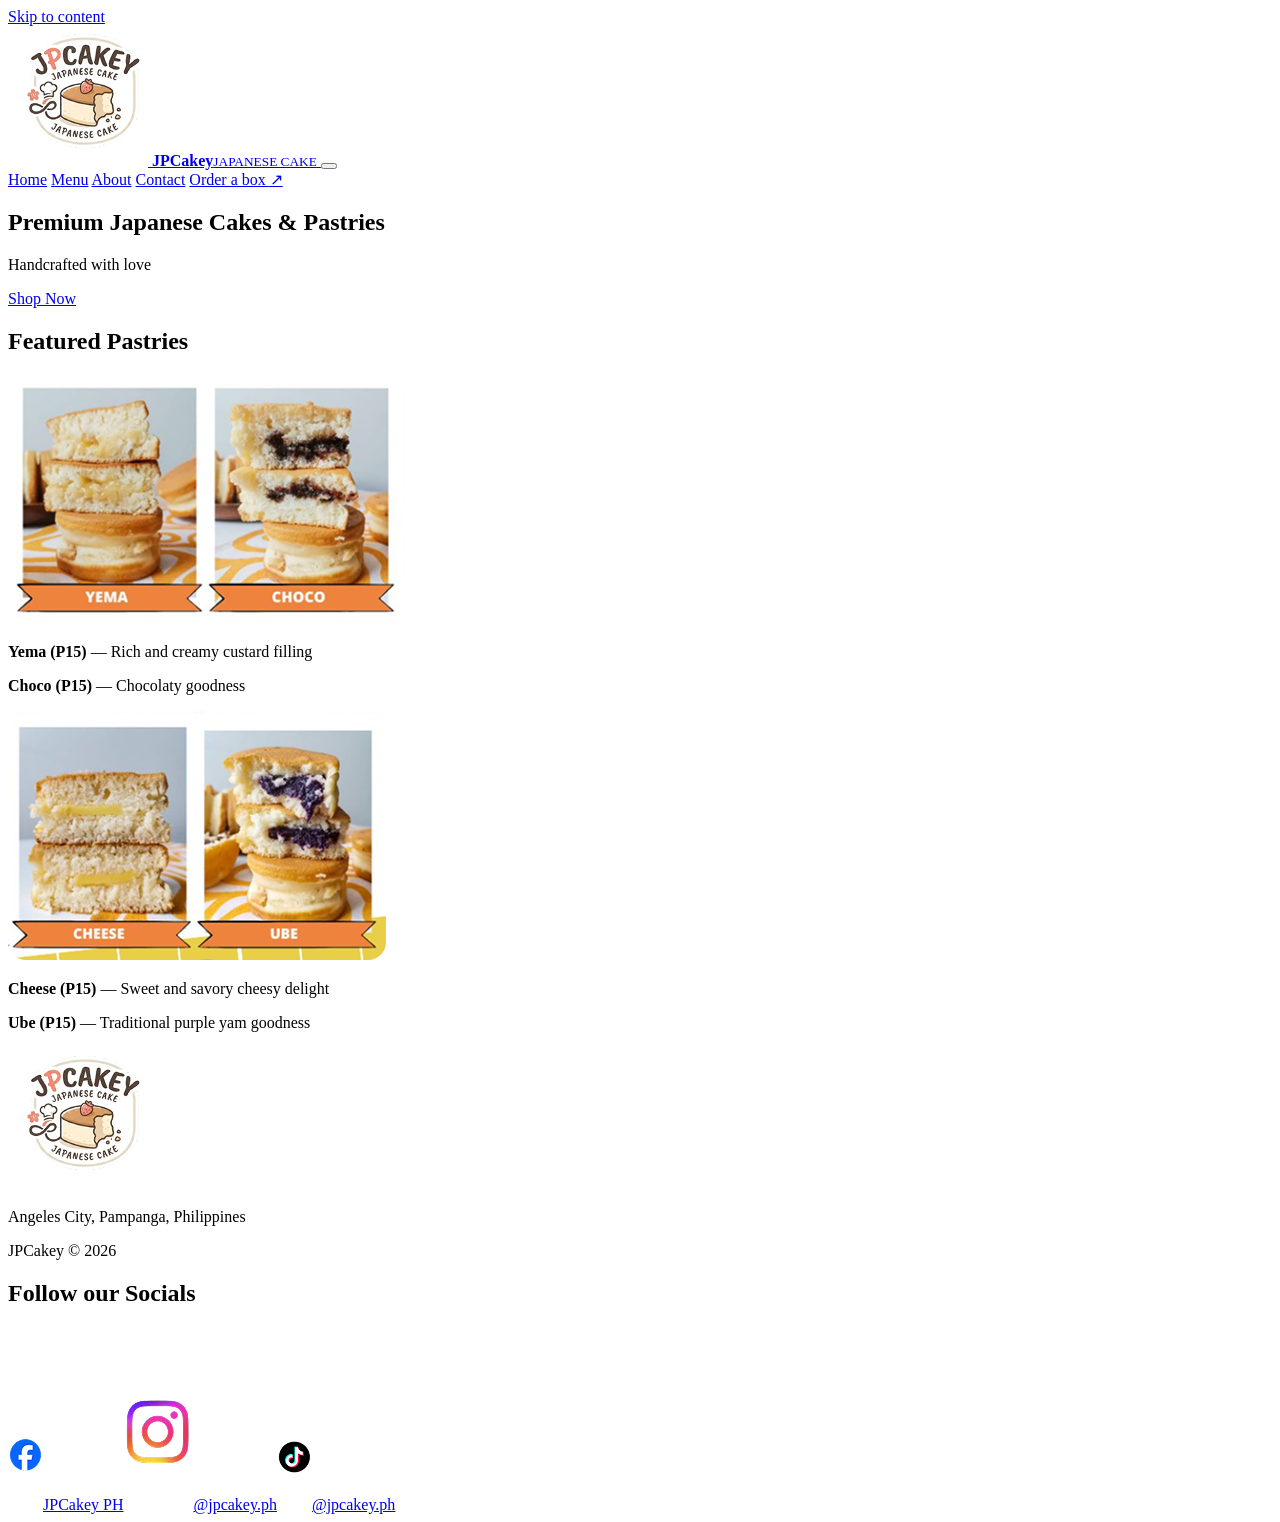
==== index.html @ a758c163 "Add initial HTML structure and content for JPCakey website" ====
<!doctype html>
<html lang="en">
<head>
	<meta charset="utf-8">
	<meta name="viewport" content="width=device-width, initial-scale=1">
	<meta name="theme-color" content="#fff8df">
	<meta name="description" content="Japanese-style cakes and pastries, freshly baked to order in Angeles City, Pampanga.">
	<title>JPCakey | Japanese Cakes & Pastries</title>
	<link rel="preconnect" href="https://fonts.googleapis.com">
	<link rel="preconnect" href="https://fonts.gstatic.com" crossorigin>
	<link href="https://fonts.googleapis.com/css2?family=Barlow+Condensed:ital,wght@0,400;0,500;0,600;0,700;0,800;1,400&family=DM+Sans:wght@400;500;600;700;800&family=Fraunces:opsz,wght@9..144,500;9..144,600;9..144,700&display=swap" rel="stylesheet">
	<link rel="stylesheet" href="style.css">
	<script src="script.js" defer></script>
</head>
<body>
	<a class="skip-link" href="#main-content">Skip to content</a>
	<header class="site-header">
		<div class="header-inner">
			<a class="brand" href="#home" data-view="home" aria-label="JPCakey home">
				<img src="img/icon/Logo.png" alt="JPCakey Japanese Cake logo">
				<span class="brand-copy"><strong>JPCakey</strong><small>JAPANESE CAKE</small></span>
			</a>
			<button class="nav-toggle" type="button" aria-label="Open navigation" aria-expanded="false" aria-controls="site-nav">
				<span></span><span></span>
			</button>
			<nav class="site-nav" id="site-nav" aria-label="Main navigation">
				<a href="#home" data-view="home" aria-current="page">Home</a>
				<a href="#menu" data-view="menu">Menu</a>
				<a href="#about" data-view="about">About</a>
				<a href="#contact" data-view="contact">Contact</a>
				<a class="nav-order" href="#contact" data-view="contact">Order a box <span aria-hidden="true">↗</span></a>
			</nav>
		</div>
	</header>

	<main id="main-content">
		<section class="page-view home-view" id="home" data-page="home" aria-labelledby="home-title">
			<div class="hero-band">
				<div class="hero-inner content-width">
					<div class="hero-copy">
						<h1 id="home-title">Premium Japanese Cakes &amp; Pastries</h1>
						<p class="hero-subtitle">Handcrafted with love</p>
						<div class="hero-actions">
							<a class="button button-pink" href="#menu" data-view="menu">Shop Now</a>
						</div>
					</div>
				</div>
			</div>

			<section class="featured-section content-width" aria-labelledby="featured-title">
				<div class="section-heading"><h2 id="featured-title">Featured Pastries</h2></div>
				<div class="flavor-grid">
					<article class="flavor-card featured-pair-card">
						<div class="featured-pair-photo"><img src="img/pastrie/Yema%20and%20Choco.png" alt="Yema and chocolate Japanese cakes" loading="eager"></div>
						<div class="featured-pair-captions"><p><strong>Yema (P15)</strong> — Rich and creamy custard filling</p><p><strong>Choco (P15)</strong> — Chocolaty goodness</p></div>
					</article>
					<article class="flavor-card featured-pair-card">
						<div class="featured-pair-photo"><img src="img/pastrie/Cheese%20and%20Ube.png" alt="Cheese and ube Japanese cakes" loading="eager"></div>
						<div class="featured-pair-captions"><p><strong>Cheese (P15)</strong> — Sweet and savory cheesy delight</p><p><strong>Ube (P15)</strong> — Traditional purple yam goodness</p></div>
					</article>
				</div>
			</section>
		</section>

		<section class="page-view menu-view" id="menu" data-page="menu" aria-labelledby="menu-title" hidden>
			<div class="reference-title-band menu-title-band"><h1 id="menu-title">Our Menu</h1></div>
			<div class="menu-body">
				<div class="menu-layout">
					<section class="classics-panel" aria-labelledby="classics-title">
						<h2 id="classics-title"><span aria-hidden="true">★</span> Classics</h2>
						<div class="classics-gallery">
							<img src="img/pastrie/Cheese%20and%20Ube.png" alt="Cheese and ube Japcakes" loading="eager">
							<img src="img/pastrie/Yema%20and%20Choco.png" alt="Yema and chocolate Japcakes" loading="eager">
						</div>
					</section>
					<div class="menu-right-column">
						<div class="menu-box-grid">
							<section class="menu-box-panel combi-panel" aria-labelledby="combi-title">
								<h2 class="menu-box-badge" id="combi-title">Combi</h2>
								<p class="fillings-banner">Fillings of your choice!</p>
								<div class="menu-box-prices"><div><strong>Combi Box of 12</strong><b>P230</b><small>(6 Classics &amp; 6 Premium fillings of cakes)</small></div><div><strong>Combi Box of 20</strong><b>P330</b><small>(10 Classics &amp; 10 Premium fillings of cakes)</small></div></div>
								<a class="menu-panel-order" href="#contact" data-view="contact">Order a Combi box</a>
							</section>
							<section class="menu-box-panel premium-panel" aria-labelledby="premium-box-title">
								<h2 class="menu-box-badge" id="premium-box-title">Premium</h2>
								<div class="premium-box-inner">
									<div class="premium-box-price-row"><strong>Premium Box of 12</strong><b>P260</b><small>12pcs of premium fillings</small></div>
									<div class="premium-box-price-row"><strong>Premium Box of 20</strong><b>P420</b><small>20pcs of premium fillings</small></div>
									<ul><li>Mango Graham <b>P20</b></li><li>Custard Oreo <b>P25</b></li><li>Blueberry <b>P20</b></li><li>Strawberry <b>P20</b></li></ul>
								</div>
							</section>
						</div>
						<section class="premium-gallery" aria-labelledby="premium-title">
							<h2 id="premium-title">Our Premium Selection</h2>
							<div class="premium-gallery-grid">
								<figure><div class="menu-pair-photo"><img src="img/pastrie/Blueberry%20and%20Strawberry.png" alt="Blueberry and strawberry filled cakes" loading="eager"></div><figcaption>Blueberry <span>·</span> Strawberry</figcaption></figure>
								<figure><div class="menu-pair-photo"><img src="img/pastrie/Yema%20and%20Choco.png" alt="Japanese cakes with sweet and chocolate fillings" loading="eager"></div><figcaption>Mango Graham <span>·</span> Custard Oreo</figcaption></figure>
							</div>
						</section>
					</div>
				</div>
			</div>
		</section>

		<section class="page-view about-view" id="about" data-page="about" aria-labelledby="about-title" hidden>
			<div class="reference-title-band about-title-band"><h1 id="about-title">ABOUT US</h1></div>
			<div class="about-copy-band"><p>Welcome to JPCakey—home of premium, handcrafted Japanese cakes and pastries! We believe that great treats cannot be rushed. That’s why every order is freshly baked and prepared especially for you (please allow 30–45 minutes for preparation, or schedule ahead for bulk orders!). From our kitchen to your hands, we’re serving up fluffy perfection and sweet moments every single day.</p></div>
			<section class="about-team-band" aria-labelledby="team-title">
				<div class="about-team-grid">
					<h2 id="team-title">Our Team</h2>
					<div class="founder-avatar"><img src="img/icon/profile.png" alt="Profile avatar for Vinz Aron Winegardner" loading="eager"></div>
					<div class="founder-copy"><h3>Vinz Aron Winegardner</h3><p>Founder &amp; Head Baker</p></div>
					<blockquote>“Every dessert is baked fresh everyday and prepared especially for you, sweet fluffy perfection, crafted with care to give you that cloud-like texture you love.”</blockquote>
				</div>
			</section>
			<section class="about-why-band" aria-labelledby="why-title">
				<div class="about-why-grid"><h2 id="why-title">Why Choose Us</h2><ul><li>Freshly Baked to Order</li><li>Cloud-Like Texture Japanese Style</li><li>Handcrafted with Love</li></ul></div>
			</section>
		</section>

		<section class="page-view contact-view" id="contact" data-page="contact" aria-labelledby="contact-title" hidden>
			<div class="reference-title-band contact-title-band"><h1 id="contact-title">ORDER &amp; CONTACT</h1></div>
			<div class="contact-intro-band"><p>Got a craving, a bulk order inquiry, or a question about our Japcakes? Fill out the form below or reach out to us directly, and we’ll get back to you in a flash!</p></div>
			<h2 class="contact-section-title" id="form-title">Contact Form</h2>
			<div class="contact-form-band">
				<form id="contact-form" class="reference-contact-form">
					<div class="contact-field-row"><label for="contact-name">Name:</label><input id="contact-name" name="name" type="text" autocomplete="name" required></div>
					<div class="contact-field-row"><label for="contact-email">Email:</label><input id="contact-email" name="email" type="email" autocomplete="email" required></div>
					<div class="contact-field-row message-field"><label for="contact-message">Message/Order details:</label><textarea id="contact-message" name="message" rows="2" required></textarea></div>
					<button class="contact-submit" type="submit">Send order inquiry <span aria-hidden="true">↗</span></button>
					<p class="form-status" id="form-status" role="status" aria-live="polite"></p>
				</form>
			</div>
			<h2 class="contact-section-title" id="contact-info-title">Our Contact Information</h2>
			<div class="contact-info-band" aria-labelledby="contact-info-title">
				<div class="contact-info-row"><strong>Phone:</strong><a href="tel:+639998888777">+639998888777</a></div>
				<div class="contact-info-row"><strong>Email:</strong><a href="mailto:jpcakey@gmail.com">jpcakey@gmail.com</a></div>
				<div class="contact-info-row"><strong>Address:</strong><span>Angeles City, Pampanga, Philippines</span></div>
			</div>
		</section>
	</main>

	<footer class="site-footer">
		<div class="content-width footer-main">
			<a class="footer-brand" href="#home" data-view="home" aria-label="JPCakey home"><img src="img/icon/Logo.png" alt="JPCakey logo"></a>
			<div class="footer-location"><p>Angeles City, Pampanga, Philippines</p><p>JPCakey © 2026</p></div>
			<div class="footer-social"><h2 class="footer-label">Follow our Socials</h2><div class="social-links"><a href="https://www.facebook.com/JPCakeyPH" aria-label="Facebook: JPCakey PH" target="_blank" rel="noopener noreferrer"><img src="img/icon/Facebook%20Icon.png" alt=""><span>JPCakey PH</span></a><a href="https://www.instagram.com/jpcakey.ph/" aria-label="Instagram: @jpcakey.ph" target="_blank" rel="noopener noreferrer"><img src="img/icon/Instagram%20Icon.png" alt=""><span>@jpcakey.ph</span></a><a href="https://www.tiktok.com/@jpcakey.ph" aria-label="TikTok: @jpcakey.ph" target="_blank" rel="noopener noreferrer"><img src="img/icon/Tiktok%20Icon.png" alt=""><span>@jpcakey.ph</span></a></div></div>
		</div>
	</footer>
</body>
</html>
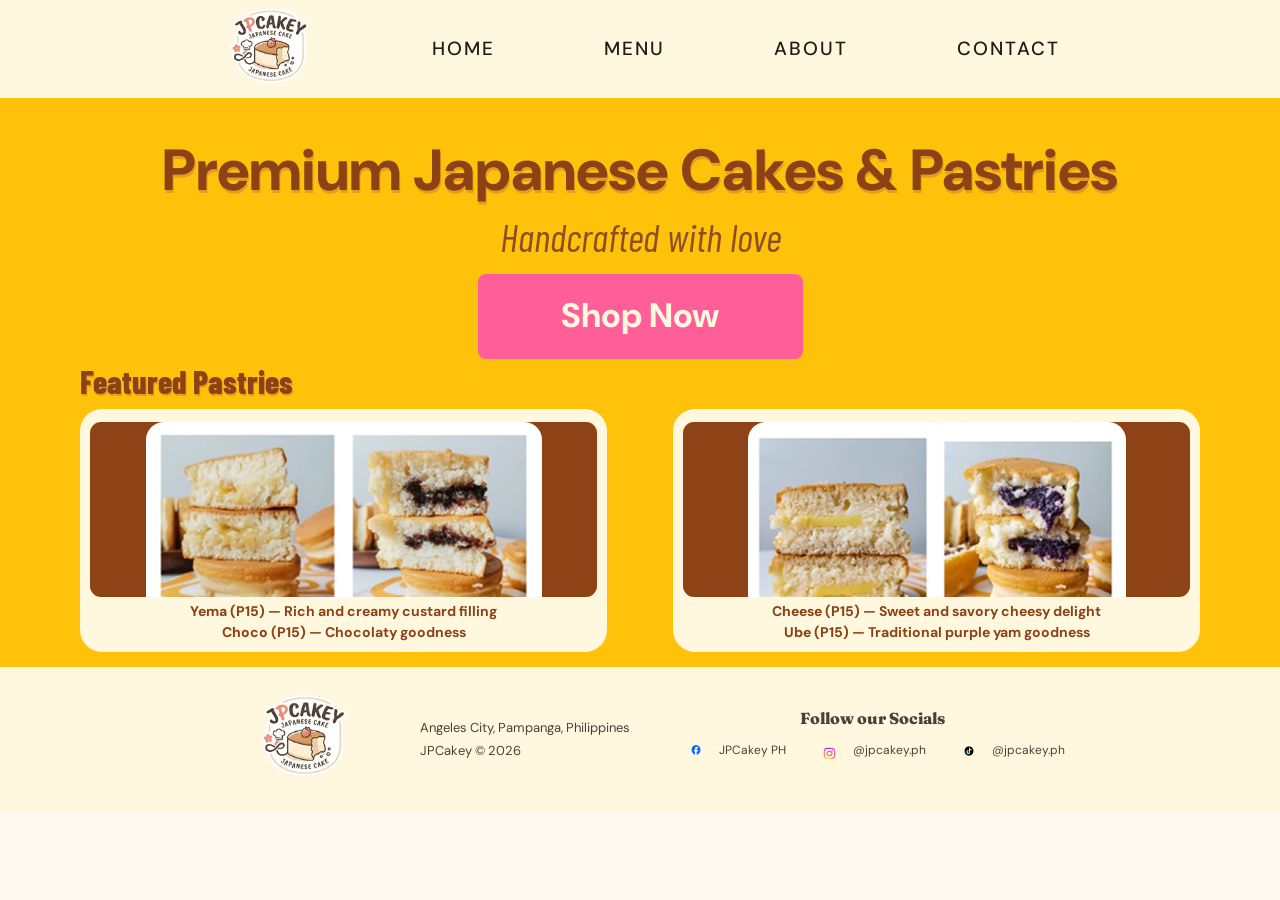
==== commit f846a359: "feat: Update index.html structure and content for improved navigation and accessibility" ====
--- a/index.html
+++ b/index.html
@@ -1,151 +1,114 @@
 <!doctype html>
 <html lang="en">
+
 <head>
-	<meta charset="utf-8">
-	<meta name="viewport" content="width=device-width, initial-scale=1">
-	<meta name="theme-color" content="#fff8df">
-	<meta name="description" content="Japanese-style cakes and pastries, freshly baked to order in Angeles City, Pampanga.">
-	<title>JPCakey | Japanese Cakes & Pastries</title>
-	<link rel="preconnect" href="https://fonts.googleapis.com">
-	<link rel="preconnect" href="https://fonts.gstatic.com" crossorigin>
-	<link href="https://fonts.googleapis.com/css2?family=Barlow+Condensed:ital,wght@0,400;0,500;0,600;0,700;0,800;1,400&family=DM+Sans:wght@400;500;600;700;800&family=Fraunces:opsz,wght@9..144,500;9..144,600;9..144,700&display=swap" rel="stylesheet">
-	<link rel="stylesheet" href="style.css">
-	<script src="script.js" defer></script>
+    <meta charset="utf-8">
+    <meta name="viewport" content="width=device-width, initial-scale=1">
+    <meta name="theme-color" content="#fff8df">
+    <meta name="description" content="Japanese-style cakes and pastries, freshly baked to order in Angeles City, Pampanga.">
+    <title>JPCakey | Japanese Cakes &amp; Pastries</title>
+    <link rel="preconnect" href="https://fonts.googleapis.com">
+    <link rel="preconnect" href="https://fonts.gstatic.com">
+    <link rel="preconnect" href="https://fonts.gstatic.com" crossorigin>
+    <link href="https://fonts.googleapis.com/css2?family=Barlow+Condensed:ital,wght@0,400;0,500;0,600;0,700;0,800;1,400&family=DM+Sans:wght@400;500;600;700;800&family=Fraunces:opsz,wght@9..144,500;9..144,600;9..144,700&display=swap" rel="stylesheet">
+    <link rel="stylesheet" href="style.css">
+    <script src="script.js" defer></script>
 </head>
+
 <body>
-	<a class="skip-link" href="#main-content">Skip to content</a>
-	<header class="site-header">
-		<div class="header-inner">
-			<a class="brand" href="#home" data-view="home" aria-label="JPCakey home">
-				<img src="img/icon/Logo.png" alt="JPCakey Japanese Cake logo">
-				<span class="brand-copy"><strong>JPCakey</strong><small>JAPANESE CAKE</small></span>
-			</a>
-			<button class="nav-toggle" type="button" aria-label="Open navigation" aria-expanded="false" aria-controls="site-nav">
-				<span></span><span></span>
-			</button>
-			<nav class="site-nav" id="site-nav" aria-label="Main navigation">
-				<a href="#home" data-view="home" aria-current="page">Home</a>
-				<a href="#menu" data-view="menu">Menu</a>
-				<a href="#about" data-view="about">About</a>
-				<a href="#contact" data-view="contact">Contact</a>
-				<a class="nav-order" href="#contact" data-view="contact">Order a box <span aria-hidden="true">↗</span></a>
-			</nav>
-		</div>
-	</header>
+    <a class="skip-link" href="#main-content">Skip to content</a>
 
-	<main id="main-content">
-		<section class="page-view home-view" id="home" data-page="home" aria-labelledby="home-title">
-			<div class="hero-band">
-				<div class="hero-inner content-width">
-					<div class="hero-copy">
-						<h1 id="home-title">Premium Japanese Cakes &amp; Pastries</h1>
-						<p class="hero-subtitle">Handcrafted with love</p>
-						<div class="hero-actions">
-							<a class="button button-pink" href="#menu" data-view="menu">Shop Now</a>
-						</div>
-					</div>
-				</div>
-			</div>
+    <header class="site-header">
+        <div class="header-inner">
+            <a class="brand" href="index.html" aria-label="JPCakey home">
+                <img src="img/icon/Logo.png" alt="JPCakey Japanese Cake logo">
+                <span class="brand-copy"><strong>JPCakey</strong><small>JAPANESE CAKE</small></span>
+            </a>
 
-			<section class="featured-section content-width" aria-labelledby="featured-title">
-				<div class="section-heading"><h2 id="featured-title">Featured Pastries</h2></div>
-				<div class="flavor-grid">
-					<article class="flavor-card featured-pair-card">
-						<div class="featured-pair-photo"><img src="img/pastrie/Yema%20and%20Choco.png" alt="Yema and chocolate Japanese cakes" loading="eager"></div>
-						<div class="featured-pair-captions"><p><strong>Yema (P15)</strong> — Rich and creamy custard filling</p><p><strong>Choco (P15)</strong> — Chocolaty goodness</p></div>
-					</article>
-					<article class="flavor-card featured-pair-card">
-						<div class="featured-pair-photo"><img src="img/pastrie/Cheese%20and%20Ube.png" alt="Cheese and ube Japanese cakes" loading="eager"></div>
-						<div class="featured-pair-captions"><p><strong>Cheese (P15)</strong> — Sweet and savory cheesy delight</p><p><strong>Ube (P15)</strong> — Traditional purple yam goodness</p></div>
-					</article>
-				</div>
-			</section>
-		</section>
+            <button class="nav-toggle" type="button" aria-label="Open navigation" aria-expanded="false" aria-controls="site-nav">
+                <span></span><span></span>
+            </button>
 
-		<section class="page-view menu-view" id="menu" data-page="menu" aria-labelledby="menu-title" hidden>
-			<div class="reference-title-band menu-title-band"><h1 id="menu-title">Our Menu</h1></div>
-			<div class="menu-body">
-				<div class="menu-layout">
-					<section class="classics-panel" aria-labelledby="classics-title">
-						<h2 id="classics-title"><span aria-hidden="true">★</span> Classics</h2>
-						<div class="classics-gallery">
-							<img src="img/pastrie/Cheese%20and%20Ube.png" alt="Cheese and ube Japcakes" loading="eager">
-							<img src="img/pastrie/Yema%20and%20Choco.png" alt="Yema and chocolate Japcakes" loading="eager">
-						</div>
-					</section>
-					<div class="menu-right-column">
-						<div class="menu-box-grid">
-							<section class="menu-box-panel combi-panel" aria-labelledby="combi-title">
-								<h2 class="menu-box-badge" id="combi-title">Combi</h2>
-								<p class="fillings-banner">Fillings of your choice!</p>
-								<div class="menu-box-prices"><div><strong>Combi Box of 12</strong><b>P230</b><small>(6 Classics &amp; 6 Premium fillings of cakes)</small></div><div><strong>Combi Box of 20</strong><b>P330</b><small>(10 Classics &amp; 10 Premium fillings of cakes)</small></div></div>
-								<a class="menu-panel-order" href="#contact" data-view="contact">Order a Combi box</a>
-							</section>
-							<section class="menu-box-panel premium-panel" aria-labelledby="premium-box-title">
-								<h2 class="menu-box-badge" id="premium-box-title">Premium</h2>
-								<div class="premium-box-inner">
-									<div class="premium-box-price-row"><strong>Premium Box of 12</strong><b>P260</b><small>12pcs of premium fillings</small></div>
-									<div class="premium-box-price-row"><strong>Premium Box of 20</strong><b>P420</b><small>20pcs of premium fillings</small></div>
-									<ul><li>Mango Graham <b>P20</b></li><li>Custard Oreo <b>P25</b></li><li>Blueberry <b>P20</b></li><li>Strawberry <b>P20</b></li></ul>
-								</div>
-							</section>
-						</div>
-						<section class="premium-gallery" aria-labelledby="premium-title">
-							<h2 id="premium-title">Our Premium Selection</h2>
-							<div class="premium-gallery-grid">
-								<figure><div class="menu-pair-photo"><img src="img/pastrie/Blueberry%20and%20Strawberry.png" alt="Blueberry and strawberry filled cakes" loading="eager"></div><figcaption>Blueberry <span>·</span> Strawberry</figcaption></figure>
-								<figure><div class="menu-pair-photo"><img src="img/pastrie/Yema%20and%20Choco.png" alt="Japanese cakes with sweet and chocolate fillings" loading="eager"></div><figcaption>Mango Graham <span>·</span> Custard Oreo</figcaption></figure>
-							</div>
-						</section>
-					</div>
-				</div>
-			</div>
-		</section>
+            <nav class="site-nav" id="site-nav" aria-label="Main navigation">
+                <a href="index.html" aria-current="page">Home</a>
+                <a href="menu.html">Menu</a>
+                <a href="about.html">About</a>
+                <a href="contact.html">Contact</a>
+                <a class="nav-order" href="contact.html">Order a box <span aria-hidden="true">↗</span></a>
+            </nav>
+        </div>
+    </header>
 
-		<section class="page-view about-view" id="about" data-page="about" aria-labelledby="about-title" hidden>
-			<div class="reference-title-band about-title-band"><h1 id="about-title">ABOUT US</h1></div>
-			<div class="about-copy-band"><p>Welcome to JPCakey—home of premium, handcrafted Japanese cakes and pastries! We believe that great treats cannot be rushed. That’s why every order is freshly baked and prepared especially for you (please allow 30–45 minutes for preparation, or schedule ahead for bulk orders!). From our kitchen to your hands, we’re serving up fluffy perfection and sweet moments every single day.</p></div>
-			<section class="about-team-band" aria-labelledby="team-title">
-				<div class="about-team-grid">
-					<h2 id="team-title">Our Team</h2>
-					<div class="founder-avatar"><img src="img/icon/profile.png" alt="Profile avatar for Vinz Aron Winegardner" loading="eager"></div>
-					<div class="founder-copy"><h3>Vinz Aron Winegardner</h3><p>Founder &amp; Head Baker</p></div>
-					<blockquote>“Every dessert is baked fresh everyday and prepared especially for you, sweet fluffy perfection, crafted with care to give you that cloud-like texture you love.”</blockquote>
-				</div>
-			</section>
-			<section class="about-why-band" aria-labelledby="why-title">
-				<div class="about-why-grid"><h2 id="why-title">Why Choose Us</h2><ul><li>Freshly Baked to Order</li><li>Cloud-Like Texture Japanese Style</li><li>Handcrafted with Love</li></ul></div>
-			</section>
-		</section>
+    <main id="main-content">
+        <section class="page-view home-view" id="home" data-page="home" aria-labelledby="home-title">
+            <div class="hero-band">
+                <div class="hero-inner content-width">
+                    <div class="hero-copy">
+                        <h1 id="home-title">Premium Japanese Cakes &amp; Pastries</h1>
+                        <p class="hero-subtitle">Handcrafted with love</p>
+                        <div class="hero-actions">
+                            <a class="button button-pink" href="menu.html">Shop Now</a>
+                        </div>
+                    </div>
+                </div>
+            </div>
 
-		<section class="page-view contact-view" id="contact" data-page="contact" aria-labelledby="contact-title" hidden>
-			<div class="reference-title-band contact-title-band"><h1 id="contact-title">ORDER &amp; CONTACT</h1></div>
-			<div class="contact-intro-band"><p>Got a craving, a bulk order inquiry, or a question about our Japcakes? Fill out the form below or reach out to us directly, and we’ll get back to you in a flash!</p></div>
-			<h2 class="contact-section-title" id="form-title">Contact Form</h2>
-			<div class="contact-form-band">
-				<form id="contact-form" class="reference-contact-form">
-					<div class="contact-field-row"><label for="contact-name">Name:</label><input id="contact-name" name="name" type="text" autocomplete="name" required></div>
-					<div class="contact-field-row"><label for="contact-email">Email:</label><input id="contact-email" name="email" type="email" autocomplete="email" required></div>
-					<div class="contact-field-row message-field"><label for="contact-message">Message/Order details:</label><textarea id="contact-message" name="message" rows="2" required></textarea></div>
-					<button class="contact-submit" type="submit">Send order inquiry <span aria-hidden="true">↗</span></button>
-					<p class="form-status" id="form-status" role="status" aria-live="polite"></p>
-				</form>
-			</div>
-			<h2 class="contact-section-title" id="contact-info-title">Our Contact Information</h2>
-			<div class="contact-info-band" aria-labelledby="contact-info-title">
-				<div class="contact-info-row"><strong>Phone:</strong><a href="tel:+639998888777">+639998888777</a></div>
-				<div class="contact-info-row"><strong>Email:</strong><a href="mailto:jpcakey@gmail.com">jpcakey@gmail.com</a></div>
-				<div class="contact-info-row"><strong>Address:</strong><span>Angeles City, Pampanga, Philippines</span></div>
-			</div>
-		</section>
-	</main>
+            <section class="featured-section content-width" aria-labelledby="featured-title">
+                <div class="section-heading">
+                    <h2 id="featured-title">Featured Pastries</h2>
+                </div>
 
-	<footer class="site-footer">
-		<div class="content-width footer-main">
-			<a class="footer-brand" href="#home" data-view="home" aria-label="JPCakey home"><img src="img/icon/Logo.png" alt="JPCakey logo"></a>
-			<div class="footer-location"><p>Angeles City, Pampanga, Philippines</p><p>JPCakey © 2026</p></div>
-			<div class="footer-social"><h2 class="footer-label">Follow our Socials</h2><div class="social-links"><a href="https://www.facebook.com/JPCakeyPH" aria-label="Facebook: JPCakey PH" target="_blank" rel="noopener noreferrer"><img src="img/icon/Facebook%20Icon.png" alt=""><span>JPCakey PH</span></a><a href="https://www.instagram.com/jpcakey.ph/" aria-label="Instagram: @jpcakey.ph" target="_blank" rel="noopener noreferrer"><img src="img/icon/Instagram%20Icon.png" alt=""><span>@jpcakey.ph</span></a><a href="https://www.tiktok.com/@jpcakey.ph" aria-label="TikTok: @jpcakey.ph" target="_blank" rel="noopener noreferrer"><img src="img/icon/Tiktok%20Icon.png" alt=""><span>@jpcakey.ph</span></a></div></div>
-		</div>
-	</footer>
+                <div class="flavor-grid">
+                    <article class="flavor-card featured-pair-card">
+                        <div class="featured-pair-photo">
+                            <img src="img/pastrie/Yema%20and%20Choco.png" alt="Yema and chocolate Japanese cakes" loading="eager">
+                        </div>
+                        <div class="featured-pair-captions">
+                            <p><strong>Yema (P15)</strong> — Rich and creamy custard filling</p>
+                            <p><strong>Choco (P15)</strong> — Chocolaty goodness</p>
+                        </div>
+                    </article>
+
+                    <article class="flavor-card featured-pair-card">
+                        <div class="featured-pair-photo">
+                            <img src="img/pastrie/Cheese%20and%20Ube.png" alt="Cheese and ube Japanese cakes" loading="eager">
+                        </div>
+                        <div class="featured-pair-captions">
+                            <p><strong>Cheese (P15)</strong> — Sweet and savory cheesy delight</p>
+                            <p><strong>Ube (P15)</strong> — Traditional purple yam goodness</p>
+                        </div>
+                    </article>
+                </div>
+            </section>
+        </section>
+    </main>
+
+    <footer class="site-footer">
+        <div class="content-width footer-main">
+            <a class="footer-brand" href="index.html" aria-label="JPCakey home">
+                <img src="img/icon/Logo.png" alt="JPCakey logo">
+            </a>
+
+            <div class="footer-location">
+                <p>Angeles City, Pampanga, Philippines</p>
+                <p>JPCakey © 2026</p>
+            </div>
+
+            <div class="footer-social">
+                <h2 class="footer-label">Follow our Socials</h2>
+                <div class="social-links">
+                    <a href="https://www.facebook.com/JPCakeyPH" aria-label="Facebook: JPCakey PH" target="_blank" rel="noopener noreferrer">
+                        <img src="img/icon/Facebook%20Icon.png" alt=""><span>JPCakey PH</span>
+                    </a>
+                    <a href="https://www.instagram.com/jpcakey.ph/" aria-label="Instagram: @jpcakey.ph" target="_blank" rel="noopener noreferrer">
+                        <img src="img/icon/Instagram%20Icon.png" alt=""><span>@jpcakey.ph</span>
+                    </a>
+                    <a href="https://www.tiktok.com/@jpcakey.ph" aria-label="TikTok: @jpcakey.ph" target="_blank" rel="noopener noreferrer">
+                        <img src="img/icon/Tiktok%20Icon.png" alt=""><span>@jpcakey.ph</span>
+                    </a>
+                </div>
+            </div>
+        </div>
+    </footer>
 </body>
-</html>
+</html>
--- a/style.css
+++ b/style.css
@@ -0,0 +1,596 @@
+:root {
+	color-scheme: light;
+	--cream: #fffaf1;
+	--paper: #fffdf8;
+	--butter: #f4c84c;
+	--butter-light: #fbe9a9;
+	--brown: #48291d;
+	--brown-soft: #76584a;
+	--orange: #d9763e;
+	--pink: #f1a9ae;
+	--pink-dark: #d77984;
+	--line: #e9dece;
+	--heading: "Fraunces", Georgia, serif;
+	--body: "DM Sans", "Trebuchet MS", sans-serif;
+}
+
+* { box-sizing: border-box; }
+html { scroll-behavior: smooth; }
+body { margin: 0; background: var(--cream); color: var(--brown); font-family: var(--body); font-size: 16px; line-height: 1.55; }
+body, button, input, textarea { font-family: var(--body); }
+img { display: block; max-width: 100%; }
+a { color: inherit; }
+button, a { -webkit-tap-highlight-color: transparent; }
+button:focus-visible, a:focus-visible, input:focus-visible, textarea:focus-visible { outline: 3px solid var(--orange); outline-offset: 4px; }
+[hidden] { display: none !important; }
+.content-width { width: min(1120px, calc(100% - 56px)); margin-inline: auto; }
+.skip-link { position: absolute; z-index: 20; top: 8px; left: 8px; transform: translateY(-150%); padding: 10px 14px; border-radius: 6px; background: var(--brown); color: white; }
+.skip-link:focus { transform: translateY(0); }
+
+/* Shared, sticky navigation */
+.site-header { position: sticky; z-index: 10; top: 0; border-bottom: 1px solid rgba(72, 41, 29, .09); background: rgba(255, 250, 241, .96); backdrop-filter: blur(12px); }
+.header-inner { width: min(1200px, calc(100% - 48px)); height: 82px; margin: auto; display: flex; align-items: center; justify-content: space-between; gap: 32px; }
+.brand, .footer-brand { display: inline-flex; align-items: center; gap: 10px; text-decoration: none; flex: 0 0 auto; }
+.brand img { width: 55px; height: 55px; object-fit: contain; }
+.brand-copy, .footer-brand span { display: grid; line-height: 1.1; }
+.brand-copy strong, .footer-brand strong { font-family: var(--heading); font-size: 23px; font-weight: 700; }
+.brand-copy small, .footer-brand small { margin-top: 4px; font-size: 9px; font-weight: 800; letter-spacing: 1.3px; }
+.site-nav { display: flex; align-items: center; gap: clamp(20px, 3vw, 42px); }
+.site-nav > a { position: relative; padding: 8px 0; color: var(--brown-soft); font-size: 13px; font-weight: 700; text-decoration: none; text-transform: uppercase; letter-spacing: .5px; }
+.site-nav > a:not(.nav-order)::after { position: absolute; right: 0; bottom: 1px; left: 0; height: 2px; background: var(--orange); content: ""; transform: scaleX(0); transform-origin: right; transition: transform .2s ease; }
+.site-nav > a:hover::after, .site-nav > a[aria-current="page"]::after { transform: scaleX(1); transform-origin: left; }
+.site-nav > a[aria-current="page"] { color: var(--brown); }
+.site-nav .nav-order { padding: 12px 17px; border-radius: 999px; background: var(--pink); color: var(--brown); text-transform: none; letter-spacing: 0; }
+.nav-order span { margin-left: 6px; }
+.nav-toggle { display: none; }
+
+/* Shared type and buttons */
+h1, h2, h3, p, figure, blockquote { margin-top: 0; }
+h1, h2, h3 { color: var(--brown); }
+h1, h2 { font-family: var(--heading); font-weight: 600; line-height: 1.04; }
+h1 em, h2 em { color: var(--orange); font-style: normal; }
+.eyebrow { margin-bottom: 14px; color: var(--orange); font-size: 11px; font-weight: 800; letter-spacing: 1.7px; line-height: 1.4; text-transform: uppercase; }
+.button { min-height: 48px; display: inline-flex; align-items: center; justify-content: center; gap: 13px; padding: 0 22px; border: 0; border-radius: 999px; font-size: 13px; font-weight: 800; text-decoration: none; cursor: pointer; transition: transform .2s ease, box-shadow .2s ease, background .2s ease; }
+.button:hover { transform: translateY(-2px); box-shadow: 0 8px 20px rgba(72, 41, 29, .13); }
+.button-pink { background: var(--pink); color: var(--brown); }
+.button-pink:hover { background: #f5b9bd; }
+.button-brown { background: var(--brown); color: var(--cream); }
+.button-outline { border: 1px solid rgba(72, 41, 29, .35); color: var(--brown); }
+.text-link { display: inline-flex; align-items: center; gap: 10px; color: var(--brown); font-size: 13px; font-weight: 800; text-decoration: none; }
+.text-link span { transition: transform .2s ease; }
+.text-link:hover span { transform: translateX(4px); }
+
+/* Home */
+.hero-band { overflow: hidden; background: var(--butter); }
+.hero-inner { min-height: 526px; display: grid; grid-template-columns: 1.02fr .98fr; align-items: center; gap: 54px; padding-block: 64px 70px; }
+.hero-copy { max-width: 510px; padding-block: 10px; animation: arrive .55s both; }
+.hero-copy .eyebrow { display: flex; align-items: center; gap: 9px; color: var(--brown-soft); }
+.eyebrow-dot { width: 8px; height: 8px; border-radius: 50%; background: var(--orange); }
+.hero-copy h1 { max-width: 510px; margin-bottom: 18px; font-size: clamp(46px, 5.2vw, 70px); }
+.hero-copy h1 em { color: var(--orange); }
+.hero-subtitle { margin-bottom: 12px; font-family: var(--heading); font-size: 23px; font-weight: 600; }
+.hero-description { max-width: 410px; margin-bottom: 28px; color: #654639; font-size: 15px; }
+.hero-actions { display: flex; align-items: center; gap: 25px; }
+.hero-note { display: flex; align-items: center; gap: 11px; margin-top: 42px; }
+.note-star { width: 35px; height: 35px; display: grid; place-items: center; border-radius: 50%; background: var(--cream); color: var(--orange); font-size: 21px; }
+.hero-note span:last-child { display: grid; font-size: 12px; line-height: 1.4; }
+.hero-note small { color: var(--brown-soft); font-size: 11px; }
+.hero-visual { position: relative; width: 100%; max-width: 490px; margin: 0 auto; padding: 10px 10px 36px; animation: arrive .65s .08s both; }
+.hero-photo-frame { overflow: hidden; padding: 12px; border: 1px solid rgba(72, 41, 29, .12); border-radius: 45% 45% 12px 12px; background: var(--cream); box-shadow: 13px 15px 0 rgba(180, 110, 47, .18); transform: rotate(1.5deg); }
+.hero-photo-frame img { width: 100%; height: auto; border-radius: 40% 40% 7px 7px; }
+.photo-caption { position: absolute; right: -4px; bottom: 6px; display: flex; align-items: center; gap: 10px; padding: 12px 18px 12px 13px; border-radius: 8px; background: var(--paper); box-shadow: 0 8px 24px rgba(72, 41, 29, .12); font-family: var(--heading); font-size: 15px; line-height: 1.18; transform: rotate(-2deg); }
+.caption-mark { color: var(--orange); font-size: 27px; }
+.hero-side-label { position: absolute; top: 42%; right: -24px; padding: 8px 10px; background: var(--brown); color: var(--cream); font-size: 9px; font-weight: 800; letter-spacing: 1.5px; transform: rotate(90deg) translateX(50%); transform-origin: right; }
+.featured-section { padding-block: 76px 84px; }
+.section-heading h2, .team-heading h2, .why-heading h2 { margin: 0; font-size: 43px; }
+.heading-row { display: flex; align-items: end; justify-content: space-between; gap: 24px; margin-bottom: 30px; }
+.heading-row .eyebrow { margin-bottom: 9px; }
+.mobile-link { display: none; }
+.flavor-grid { display: grid; grid-template-columns: repeat(4, minmax(0, 1fr)); gap: 17px; }
+.flavor-card { min-width: 0; overflow: hidden; border: 1px solid var(--line); border-radius: 8px; background: var(--paper); transition: transform .22s ease, box-shadow .22s ease; }
+.flavor-card:hover { transform: translateY(-5px); box-shadow: 0 14px 30px rgba(72, 41, 29, .09); }
+.flavor-image { position: relative; height: 168px; overflow: hidden; background: #f6ebd8; }
+.flavor-image img, .menu-photo img { width: 100%; height: 100%; object-fit: cover; }
+.crop-left img { object-position: 24% center; }
+.crop-right img { object-position: 76% center; }
+.price-tag { position: absolute; top: 11px; right: 11px; padding: 6px 10px; border-radius: 999px; background: var(--pink); font-size: 12px; font-weight: 800; }
+.flavor-copy { min-height: 86px; display: flex; align-items: center; justify-content: space-between; gap: 8px; padding: 13px 15px; }
+.flavor-copy h3 { margin-bottom: 4px; font-family: var(--heading); font-size: 20px; }
+.flavor-copy p { margin: 0; color: var(--brown-soft); font-size: 11px; line-height: 1.4; }
+.card-arrow { align-self: start; color: var(--orange); font-size: 17px; }
+.home-callout { background: var(--butter-light); }
+.callout-inner { min-height: 118px; display: flex; align-items: center; gap: 20px; }
+.callout-spark { color: var(--orange); font-size: 27px; }
+.callout-inner p { flex: 1; margin: 0; font-family: var(--heading); font-size: 24px; }
+.callout-inner p em { color: var(--orange); }
+
+/* Menu */
+.page-intro { padding-block: 67px 44px; text-align: center; }
+.page-intro .eyebrow { margin-bottom: 12px; }
+.page-intro h1, .contact-heading-band h1 { margin-bottom: 12px; font-size: 58px; }
+.page-intro > p:last-child { margin-bottom: 0; color: var(--brown-soft); }
+.menu-content { padding-bottom: 88px; }
+.menu-section-heading, .premium-heading { display: flex; align-items: end; justify-content: space-between; gap: 20px; margin-bottom: 21px; }
+.menu-section-heading > div, .premium-heading > div { display: flex; align-items: center; gap: 13px; }
+.section-index { color: var(--orange); font-size: 11px; font-weight: 800; letter-spacing: 1.4px; }
+.menu-section-heading h2, .premium-heading h2 { margin: 0; font-family: var(--heading); font-size: 31px; }
+.menu-section-heading > p, .premium-heading > p { margin-bottom: 3px; color: var(--brown-soft); font-size: 13px; }
+.menu-classics { display: grid; grid-template-columns: repeat(4, minmax(0, 1fr)); gap: 16px; }
+.menu-flavor { padding: 9px; border: 1px solid var(--line); border-radius: 7px; background: var(--paper); }
+.menu-photo { height: 164px; overflow: hidden; border-radius: 4px; background: #f6ebd8; }
+.menu-item-line { display: flex; align-items: baseline; justify-content: space-between; gap: 8px; padding: 12px 3px 3px; }
+.menu-item-line h3 { margin: 0; font-family: var(--heading); font-size: 19px; }
+.menu-item-line strong { white-space: nowrap; color: var(--orange); font-size: 14px; }
+.menu-item-line small { color: var(--brown-soft); font-size: 10px; font-weight: 500; }
+.box-feature { position: relative; overflow: hidden; display: grid; grid-template-columns: 1fr .8fr; gap: 38px; margin-block: 57px 74px; padding: 37px 46px; border-radius: 10px; background: var(--butter); }
+.box-feature-copy { position: relative; z-index: 1; }
+.box-feature .eyebrow { margin-bottom: 10px; color: #73502b; }
+.box-feature h2 { margin-bottom: 12px; font-size: 39px; }
+.box-feature-copy > p:not(.eyebrow) { max-width: 365px; margin-bottom: 15px; color: #654639; font-size: 14px; }
+.box-note { display: inline-block; padding-bottom: 3px; border-bottom: 1px solid var(--orange); color: var(--brown); font-family: var(--heading); font-size: 19px; font-style: italic; }
+.box-prices { position: relative; z-index: 1; align-self: center; display: grid; gap: 11px; }
+.box-prices > div, .premium-box-prices > div { display: flex; align-items: center; justify-content: space-between; gap: 12px; padding-bottom: 10px; border-bottom: 1px solid rgba(72, 41, 29, .23); }
+.box-prices > div span { font-size: 14px; font-weight: 600; }
+.box-prices > div strong { font-family: var(--heading); font-size: 24px; }
+.box-prices .button { justify-self: start; margin-top: 6px; }
+.box-decoration { position: absolute; right: 34%; bottom: -80px; color: rgba(255, 250, 241, .35); font-size: 230px; line-height: 1; }
+.premium-section { padding-top: 3px; }
+.premium-heading { margin-bottom: 22px; }
+.premium-layout { display: grid; grid-template-columns: .85fr 1fr; gap: 54px; align-items: center; }
+.premium-photo { position: relative; overflow: hidden; min-height: 280px; border-radius: 8px; background: #f6ebd8; }
+.premium-photo > img { width: 100%; height: 100%; position: absolute; inset: 0; object-fit: cover; }
+.premium-stamp { position: absolute; right: 17px; bottom: 17px; display: grid; width: 88px; height: 88px; place-content: center; border: 1px solid rgba(72, 41, 29, .4); border-radius: 50%; background: var(--butter); font-family: var(--heading); font-size: 15px; line-height: 1.1; text-align: center; transform: rotate(9deg); }
+.premium-details { max-width: 480px; }
+.premium-box-prices { display: grid; gap: 11px; padding-bottom: 20px; }
+.premium-box-prices > div { border-color: var(--line); }
+.premium-box-prices span { font-size: 13px; font-weight: 600; }
+.premium-box-prices strong { color: var(--orange); font-family: var(--heading); font-size: 22px; }
+.flavor-list-label { margin: 18px 0 3px; color: var(--orange); font-size: 10px; font-weight: 800; letter-spacing: 1.4px; text-transform: uppercase; }
+.premium-flavors { display: grid; grid-template-columns: 1fr 1fr; gap: 0 24px; margin: 0 0 24px; padding: 0; list-style: none; }
+.premium-flavors li { display: flex; align-items: center; justify-content: space-between; gap: 10px; padding-block: 10px; border-bottom: 1px solid var(--line); font-size: 13px; }
+.premium-flavors strong { color: var(--orange); }
+
+/* About */
+.about-hero { background: var(--butter); }
+.about-hero-inner { min-height: 460px; display: grid; grid-template-columns: 1fr .9fr; align-items: center; gap: 75px; padding-block: 62px; }
+.about-intro { max-width: 510px; }
+.about-intro h1 { margin-bottom: 20px; font-size: 57px; }
+.about-intro > p:not(.eyebrow) { max-width: 490px; margin-bottom: 24px; color: #654639; font-size: 15px; }
+.about-image { position: relative; max-width: 430px; padding: 10px; border: 1px solid rgba(72, 41, 29, .16); border-radius: 8px; background: var(--cream); box-shadow: 12px 12px 0 rgba(180, 110, 47, .2); transform: rotate(-2deg); }
+.about-image img { width: 100%; border-radius: 3px; }
+.image-note { position: absolute; right: -21px; bottom: 20px; padding: 13px 18px; border-radius: 6px; background: var(--pink); font-family: var(--heading); font-size: 16px; line-height: 1.2; transform: rotate(4deg); }
+.about-content { padding-block: 72px 88px; }
+.team-heading { margin-bottom: 24px; }
+.team-heading .eyebrow, .why-heading .eyebrow { margin-bottom: 8px; }
+.founder-card { position: relative; overflow: hidden; display: grid; grid-template-columns: 130px 1fr; align-items: center; gap: 27px; padding: 29px 35px; border: 1px solid var(--line); border-radius: 8px; background: var(--paper); }
+.founder-avatar { width: 122px; height: 122px; overflow: hidden; border-radius: 50%; background: #e6effb; }
+.founder-avatar img { width: 100%; height: 100%; object-fit: cover; }
+.founder-copy { max-width: 640px; }
+.founder-copy .eyebrow { margin-bottom: 5px; font-size: 10px; }
+.founder-copy h3 { margin-bottom: 11px; font-family: var(--heading); font-size: 27px; }
+.founder-copy blockquote { margin: 0; color: var(--brown-soft); font-family: var(--heading); font-size: 17px; font-style: italic; line-height: 1.5; }
+.signature { display: inline-block; margin-top: 12px; color: var(--orange); font-family: var(--heading); font-size: 20px; font-style: italic; }
+.signature span { margin-left: 4px; font-family: var(--body); font-style: normal; }
+.founder-mark { position: absolute; right: 23px; top: 20px; color: rgba(217, 118, 62, .22); font-family: var(--heading); font-size: 30px; font-weight: 700; line-height: .9; text-align: center; transform: rotate(8deg); }
+.founder-mark small { font-family: var(--body); font-size: 6px; letter-spacing: .8px; }
+.why-section { padding-top: 77px; }
+.why-heading { margin-bottom: 26px; }
+.why-grid { display: grid; grid-template-columns: repeat(3, 1fr); border-top: 1px solid var(--line); border-bottom: 1px solid var(--line); }
+.why-item { position: relative; min-height: 190px; padding: 25px 28px 24px 0; }
+.why-item + .why-item { padding-left: 28px; border-left: 1px solid var(--line); }
+.why-number { color: var(--orange); font-size: 10px; font-weight: 800; letter-spacing: 1px; }
+.why-icon { position: absolute; top: 18px; right: 25px; color: var(--orange); font-size: 29px; }
+.cloud-icon { color: #7b98a7; }
+.heart-icon { color: var(--pink-dark); }
+.why-item h3 { max-width: 220px; margin: 24px 0 7px; font-family: var(--heading); font-size: 21px; }
+.why-item p { max-width: 280px; margin: 0; color: var(--brown-soft); font-size: 12px; }
+
+/* Order and contact */
+.contact-heading-band { padding-block: 64px 50px; background: var(--butter); text-align: center; }
+.contact-heading-band .eyebrow { color: #73502b; }
+.contact-heading-band h1 { margin-bottom: 13px; }
+.contact-heading-band > .content-width > p:last-child { max-width: 600px; margin: 0 auto; color: #654639; font-size: 14px; }
+.contact-layout { display: grid; grid-template-columns: 1.08fr .92fr; gap: 70px; padding-block: 62px 84px; }
+.contact-form-panel { max-width: 540px; }
+.form-heading h2, .details-top h2 { max-width: 400px; margin-bottom: 25px; font-size: 36px; }
+.form-heading .eyebrow, .details-top .eyebrow { margin-bottom: 8px; }
+#contact-form { display: grid; }
+#contact-form label { margin: 14px 0 7px; font-size: 12px; font-weight: 800; }
+#contact-form input, #contact-form textarea { width: 100%; border: 1px solid #dfd3c2; border-radius: 999px; background: var(--paper); color: var(--brown); font-size: 13px; transition: border-color .2s ease, box-shadow .2s ease; }
+#contact-form input { min-height: 48px; padding: 0 17px; }
+#contact-form textarea { min-height: 135px; padding: 14px 17px; border-radius: 18px; resize: vertical; }
+#contact-form input::placeholder, #contact-form textarea::placeholder { color: #a08d7d; }
+#contact-form input:focus, #contact-form textarea:focus { border-color: var(--orange); box-shadow: 0 0 0 3px rgba(217, 118, 62, .13); outline: 0; }
+.form-submit { justify-self: start; margin-top: 20px; }
+.form-status { min-height: 21px; margin: 12px 0 0; color: #477148; font-size: 12px; font-weight: 700; }
+.form-footnote { margin: 0; color: var(--brown-soft); font-size: 11px; }
+.contact-details { position: relative; overflow: hidden; align-self: start; padding: 31px 30px; border-radius: 8px; background: #f7eddb; }
+.details-top h2 { margin-bottom: 11px; font-size: 34px; }
+.details-top > p:last-child { margin-bottom: 22px; color: var(--brown-soft); font-size: 13px; }
+.contact-row { display: flex; align-items: center; gap: 14px; padding-block: 16px; border-top: 1px solid #e3d4c0; }
+.contact-symbol { width: 38px; height: 38px; flex: 0 0 38px; display: grid; place-items: center; border-radius: 50%; background: var(--cream); color: var(--orange); font-size: 17px; }
+.contact-row > div { display: grid; gap: 2px; }
+.contact-row > div > span { color: var(--brown-soft); font-size: 10px; font-weight: 700; letter-spacing: .6px; text-transform: uppercase; }
+.contact-row a, .contact-row p { margin: 0; font-size: 14px; font-weight: 700; text-decoration: none; }
+.contact-row a:hover { color: var(--orange); }
+.contact-script { margin-top: 20px; padding-top: 17px; border-top: 1px solid #e3d4c0; color: var(--orange); font-family: var(--heading); font-size: 22px; font-style: italic; line-height: 1.15; }
+.contact-script span { display: inline-block; margin-left: 5px; color: var(--pink-dark); font-family: var(--body); font-style: normal; }
+
+/* One consistent footer appears on every view */
+.site-footer { background: var(--brown); color: var(--cream); }
+.footer-main { min-height: 184px; display: grid; grid-template-columns: 1.2fr 1fr 1.3fr auto; align-items: center; gap: 40px; padding-block: 30px; }
+.footer-brand img { width: 60px; height: 60px; padding: 4px; border-radius: 50%; background: var(--cream); object-fit: contain; }
+.footer-brand strong { color: var(--cream); font-size: 22px; }
+.footer-brand small { color: #efc271; }
+.footer-label { display: block; margin-bottom: 9px; color: #efc271; font-size: 9px; font-weight: 800; letter-spacing: 1.5px; }
+.footer-location p, .footer-social p { margin: 0; color: rgba(255, 250, 241, .78); font-size: 11px; line-height: 1.7; }
+.social-links { display: flex; align-items: center; gap: 8px; margin-bottom: 8px; }
+.social-links a { width: 29px; height: 29px; display: grid; place-items: center; overflow: hidden; border-radius: 50%; background: var(--cream); transition: transform .2s ease; }
+.social-links a:hover { transform: translateY(-3px); }
+.social-links img { width: 19px; height: 19px; object-fit: contain; }
+.footer-top { width: 38px; height: 38px; display: grid; place-items: center; border: 1px solid rgba(255, 250, 241, .42); border-radius: 50%; color: var(--cream); font-size: 18px; text-decoration: none; }
+.footer-top:hover { background: var(--cream); color: var(--brown); }
+.footer-bottom { border-top: 1px solid rgba(255, 250, 241, .16); }
+.footer-bottom .content-width { min-height: 43px; display: flex; align-items: center; justify-content: space-between; gap: 15px; color: rgba(255, 250, 241, .65); font-size: 10px; }
+
+@keyframes arrive { from { opacity: 0; transform: translateY(12px); } to { opacity: 1; transform: translateY(0); } }
+
+@media (max-width: 900px) {
+	.hero-inner { min-height: 485px; gap: 25px; }
+	.hero-copy h1 { font-size: 55px; }
+	.hero-side-label { right: -11px; }
+	.flavor-grid { grid-template-columns: repeat(2, minmax(0, 1fr)); }
+	.flavor-image { height: 210px; }
+	.menu-classics { grid-template-columns: repeat(2, minmax(0, 1fr)); }
+	.menu-photo { height: 205px; }
+	.about-hero-inner { gap: 38px; }
+	.contact-layout { gap: 38px; }
+	.footer-main { grid-template-columns: 1fr 1fr; gap: 26px; padding-block: 28px; }
+	.footer-top { justify-self: end; grid-column: 2; grid-row: 1; }
+}
+
+@media (max-width: 640px) {
+	body { font-size: 15px; }
+	.content-width { width: min(100% - 36px, 480px); }
+	.header-inner { width: calc(100% - 32px); height: 70px; }
+	.brand { gap: 7px; }
+	.brand img { width: 47px; height: 47px; }
+	.brand-copy strong { font-size: 20px; }
+	.brand-copy small { font-size: 8px; }
+	.nav-toggle { width: 42px; height: 42px; display: grid; place-content: center; gap: 6px; border: 1px solid var(--line); border-radius: 50%; background: var(--paper); cursor: pointer; }
+	.nav-toggle span { width: 16px; height: 2px; display: block; border-radius: 2px; background: var(--brown); transition: transform .2s ease; }
+	.nav-toggle[aria-expanded="true"] span:first-child { transform: translateY(4px) rotate(45deg); }
+	.nav-toggle[aria-expanded="true"] span:last-child { transform: translateY(-4px) rotate(-45deg); }
+	.site-nav { position: absolute; top: 69px; right: 0; left: 0; display: none; align-items: stretch; gap: 0; padding: 9px 18px 18px; border-bottom: 1px solid var(--line); background: var(--cream); box-shadow: 0 12px 18px rgba(72, 41, 29, .08); }
+	.site-nav.is-open { display: grid; }
+	.site-nav > a { padding: 13px 4px; border-bottom: 1px solid var(--line); }
+	.site-nav > a:not(.nav-order)::after { display: none; }
+	.site-nav .nav-order { justify-self: start; margin-top: 12px; padding: 12px 17px; border: 0; }
+	.hero-inner { min-height: 0; grid-template-columns: 1fr; gap: 22px; padding-block: 46px 43px; }
+	.hero-copy { padding: 0; }
+	.hero-copy .eyebrow { font-size: 9px; letter-spacing: 1.3px; }
+	.hero-copy h1 { max-width: 420px; margin-bottom: 13px; font-size: 48px; }
+	.hero-subtitle { font-size: 20px; }
+	.hero-description { max-width: 390px; margin-bottom: 21px; font-size: 14px; }
+	.hero-note { margin-top: 25px; }
+	.hero-visual { width: min(100% - 22px, 390px); padding: 4px 6px 29px; }
+	.hero-photo-frame { padding: 8px; border-radius: 42% 42% 10px 10px; box-shadow: 8px 10px 0 rgba(180, 110, 47, .18); }
+	.hero-photo-frame img { border-radius: 38% 38% 5px 5px; }
+	.photo-caption { right: -3px; bottom: 0; padding: 9px 13px 9px 10px; font-size: 13px; }
+	.caption-mark { font-size: 22px; }
+	.hero-side-label { right: -10px; font-size: 7px; }
+	.featured-section { padding-block: 53px 56px; }
+	.section-heading h2, .team-heading h2, .why-heading h2 { font-size: 36px; }
+	.heading-row { margin-bottom: 20px; }
+	.heading-row .desktop-link { display: none; }
+	.mobile-link { display: inline-flex; margin-top: 19px; }
+	.flavor-grid { gap: 10px; }
+	.flavor-image { height: clamp(120px, 38vw, 175px); }
+	.flavor-copy { min-height: 78px; padding: 10px; }
+	.flavor-copy h3 { font-size: 18px; }
+	.flavor-copy p { font-size: 10px; }
+	.price-tag { top: 7px; right: 7px; padding: 5px 8px; font-size: 10px; }
+	.callout-inner { min-height: 0; flex-wrap: wrap; gap: 10px; padding-block: 23px; }
+	.callout-spark { font-size: 22px; }
+	.callout-inner p { flex: 1 1 calc(100% - 40px); font-size: 20px; }
+	.callout-inner .button { margin-left: 32px; }
+	.page-intro { padding-block: 48px 32px; }
+	.page-intro h1, .contact-heading-band h1 { font-size: 46px; }
+	.page-intro > p:last-child { font-size: 13px; }
+	.menu-content { padding-bottom: 58px; }
+	.menu-section-heading, .premium-heading { align-items: start; flex-direction: column; gap: 7px; margin-bottom: 15px; }
+	.menu-section-heading h2, .premium-heading h2 { font-size: 27px; }
+	.menu-section-heading > p, .premium-heading > p { margin: 0; font-size: 12px; }
+	.menu-classics { gap: 10px; }
+	.menu-flavor { padding: 6px; }
+	.menu-photo { height: clamp(120px, 38vw, 175px); }
+	.menu-item-line { padding: 9px 2px 2px; }
+	.menu-item-line h3 { font-size: 17px; }
+	.menu-item-line strong { font-size: 12px; }
+	.box-feature { grid-template-columns: 1fr; gap: 24px; margin-block: 39px 49px; padding: 25px 22px; }
+	.box-feature h2 { font-size: 34px; }
+	.box-feature-copy > p:not(.eyebrow) { font-size: 13px; }
+	.box-prices > div { padding-bottom: 7px; }
+	.box-decoration { right: -7px; bottom: 6px; font-size: 140px; }
+	.premium-layout { grid-template-columns: 1fr; gap: 25px; }
+	.premium-photo { min-height: 205px; }
+	.premium-details { max-width: none; }
+	.premium-flavors { gap: 0 15px; }
+	.premium-flavors li { font-size: 12px; }
+	.about-hero-inner { min-height: 0; grid-template-columns: 1fr; gap: 34px; padding-block: 47px 43px; }
+	.about-intro h1 { font-size: 47px; }
+	.about-intro > p:not(.eyebrow) { font-size: 14px; }
+	.about-image { width: calc(100% - 16px); max-width: 400px; justify-self: center; }
+	.image-note { right: -13px; bottom: 14px; font-size: 14px; }
+	.about-content { padding-block: 52px 59px; }
+	.team-heading { margin-bottom: 18px; }
+	.founder-card { grid-template-columns: 74px 1fr; gap: 14px; padding: 20px 17px; }
+	.founder-avatar { width: 68px; height: 68px; align-self: start; }
+	.founder-copy .eyebrow { font-size: 8px; letter-spacing: 1px; }
+	.founder-copy h3 { font-size: 20px; }
+	.founder-copy blockquote { font-size: 14px; }
+	.founder-mark { display: none; }
+	.why-section { padding-top: 53px; }
+	.why-grid { grid-template-columns: 1fr; }
+	.why-item, .why-item + .why-item { min-height: 0; padding: 19px 37px 20px 0; border-left: 0; }
+	.why-item + .why-item { border-top: 1px solid var(--line); }
+	.why-icon { top: 18px; right: 8px; font-size: 24px; }
+	.why-item h3 { max-width: none; margin: 10px 0 4px; font-size: 19px; }
+	.why-item p { font-size: 11px; }
+	.contact-heading-band { padding-block: 48px 35px; }
+	.contact-heading-band > .content-width > p:last-child { font-size: 13px; }
+	.contact-layout { grid-template-columns: 1fr; gap: 40px; padding-block: 43px 57px; }
+	.form-heading h2, .details-top h2 { font-size: 31px; }
+	.contact-details { padding: 24px 20px; }
+	.footer-main { grid-template-columns: 1fr auto; gap: 23px 12px; padding-block: 27px; }
+	.footer-brand img { width: 50px; height: 50px; }
+	.footer-brand strong { font-size: 19px; }
+	.footer-location { grid-column: 1; grid-row: 2; }
+	.footer-social { grid-column: 1 / -1; grid-row: 3; }
+	.footer-top { grid-column: 2; grid-row: 1; align-self: center; }
+	.footer-bottom .content-width { min-height: 48px; font-size: 9px; }
+}
+
+@media (prefers-reduced-motion: reduce) {
+	*, *::before, *::after { scroll-behavior: auto !important; animation-duration: .01ms !important; animation-iteration-count: 1 !important; transition-duration: .01ms !important; }
+}
+
+/* Home reference layout: centered hero, paired pastry panels, cream footer. */
+body[data-active-view="home"] .site-header { background: #fff8df; border-bottom: 0; backdrop-filter: none; }
+.header-inner { width: min(840px, calc(100% - 48px)); height: 98px; gap: clamp(28px, 10vw, 120px); }
+.brand { gap: 0; }
+.brand img { width: 92px; height: 92px; }
+.brand-copy { display: none; }
+.site-nav { flex: 1; justify-content: space-between; gap: clamp(18px, 4vw, 52px); }
+.site-nav > a { color: #1f1c18; font-size: 19px; font-weight: 500; letter-spacing: 2px; }
+.site-nav > a:not(.nav-order)::after { display: none; }
+.site-nav > a[aria-current="page"] { color: #1f1c18; }
+.site-nav .nav-order { display: none; }
+
+.home-view { background: #ffc20a; }
+.home-view .hero-band { background: transparent; }
+.home-view .hero-inner { width: min(1120px, calc(100% - 48px)); min-height: 0; display: block; padding: 41px 0 5px; }
+.home-view .hero-copy { max-width: none; padding: 0; text-align: center; animation: none; }
+.home-view .hero-copy h1 { max-width: none; margin: 0; color: #8b4315; font-family: var(--body); font-size: clamp(38px, 5.2vw, 58px); font-weight: 800; line-height: 1.08; text-shadow: 1px 3px 0 #e99a21; }
+.home-view .hero-copy h1 em { color: inherit; }
+.home-view .hero-subtitle { margin: 14px 0 15px; color: #8d4e21; font-family: "Barlow Condensed", var(--heading); font-size: 39px; font-style: italic; font-weight: 400; line-height: 1.1; }
+.home-view .hero-copy .eyebrow,
+.home-view .hero-description,
+.home-view .hero-note,
+.home-view .hero-visual { display: none; }
+.home-view .hero-actions { justify-content: center; gap: 0; }
+.home-view .hero-actions .button { width: min(325px, 100%); min-height: 85px; padding-inline: 20px; border-radius: 8px; background: #ff5e98; color: #fff8df; font-size: 34px; font-weight: 800; box-shadow: none; }
+.home-view .hero-actions .button:hover { transform: none; background: #f64f8d; }
+.featured-section { width: min(1120px, calc(100% - 60px)); padding-block: 0 15px; }
+.featured-section .section-heading { margin: 0 0 10px; }
+.featured-section .section-heading h2 { margin: 0; color: #8b4315; font-family: "Barlow Condensed", var(--body); font-size: 32px; font-weight: 800; line-height: 1.1; text-shadow: 1px 2px 0 #e99a21; }
+.flavor-grid { grid-template-columns: repeat(2, minmax(0, 1fr)); gap: clamp(22px, 6.2vw, 66px); }
+.featured-pair-card { overflow: hidden; padding: 13px 10px 7px; border: 0; border-radius: 22px; background: #fff8df; box-shadow: none; }
+.featured-pair-card:hover { transform: none; box-shadow: none; }
+.featured-pair-photo { height: 175px; display: grid; place-items: center; overflow: hidden; border-radius: 11px; background: #8d4316; }
+.featured-pair-photo img { width: auto; height: 100%; max-width: 82%; object-fit: contain; }
+.featured-pair-captions { padding: 5px 3px 0; text-align: center; }
+.featured-pair-captions p { margin: 0 0 2px; color: #8b4315; font-size: 14px; font-weight: 700; line-height: 1.4; }
+.featured-pair-captions strong { font-weight: 800; }
+
+.site-footer { background: #fff8df; color: #4a4037; }
+.footer-main { width: min(850px, calc(100% - 48px)); min-height: 144px; grid-template-columns: 170px 225px minmax(0, 1fr); gap: 35px; padding-block: 8px; }
+.footer-brand { justify-self: center; }
+.footer-brand img { width: 100px; height: 100px; padding: 0; border-radius: 0; background: transparent; }
+.footer-location p { margin: 0; color: #4a4037; font-size: 13px; line-height: 1.8; white-space: nowrap; }
+.footer-social { min-width: 0; }
+.footer-social .footer-label { margin: 0 0 7px; color: #4a4037; font-size: 16px; font-weight: 800; letter-spacing: 0; text-align: center; }
+.social-links { justify-content: space-between; gap: 10px; margin: 0; }
+.social-links a { width: auto; height: 34px; display: inline-flex; flex: 0 1 auto; align-items: center; gap: 7px; overflow: visible; border-radius: 0; background: transparent; color: #4a4037; font-size: 12px; text-decoration: none; white-space: nowrap; }
+.social-links a:hover { transform: translateY(-2px); }
+.social-links img { width: 32px; height: 32px; object-fit: contain; }
+
+@media (max-width: 900px) {
+	.header-inner { width: calc(100% - 40px); height: 82px; gap: 28px; }
+	.brand img { width: 76px; height: 76px; }
+	.site-nav { gap: clamp(15px, 3vw, 30px); }
+	.site-nav > a { font-size: 16px; letter-spacing: 1.5px; }
+	.home-view .hero-copy h1 { font-size: clamp(40px, 6vw, 54px); }
+	.footer-main { width: calc(100% - 40px); min-height: 132px; grid-template-columns: 100px 1fr; gap: 9px 24px; padding-block: 12px; }
+	.footer-brand { grid-column: 1; grid-row: 1 / span 2; }
+	.footer-location { grid-column: 2; grid-row: 1; }
+	.footer-social { grid-column: 2; grid-row: 2; }
+	.footer-social .footer-label { text-align: left; }
+	.social-links { justify-content: flex-start; gap: 18px; }
+}
+
+@media (max-width: 640px) {
+	.header-inner { width: calc(100% - 32px); height: 78px; }
+	.brand img { width: 70px; height: 70px; }
+	.nav-toggle { border-color: rgba(72, 41, 29, .22); background: #fffdf8; }
+	.site-nav { top: 77px; }
+	.site-nav .nav-order { display: none; }
+	.home-view .hero-inner { width: calc(100% - 32px); padding: 25px 0 8px; }
+	.home-view .hero-copy h1 { font-size: clamp(36px, 9.2vw, 48px); line-height: 1.03; }
+	.home-view .hero-subtitle { margin: 7px 0 13px; font-size: 31px; }
+	.home-view .hero-actions .button { width: min(325px, 100%); min-height: 68px; font-size: 29px; }
+	.featured-section { width: calc(100% - 32px); padding-bottom: 18px; }
+	.featured-section .section-heading { margin-bottom: 9px; }
+	.featured-section .section-heading h2 { font-size: 29px; }
+	.flavor-grid { grid-template-columns: 1fr; gap: 12px; }
+	.featured-pair-card { padding: 9px 9px 5px; border-radius: 18px; }
+	.featured-pair-photo { height: clamp(140px, 45vw, 175px); }
+	.featured-pair-photo img { max-width: 78%; }
+	.featured-pair-captions p { font-size: 12px; }
+	.footer-main { width: calc(100% - 32px); min-height: 0; grid-template-columns: 72px 1fr; gap: 8px 15px; padding-block: 12px 16px; }
+	.footer-brand { grid-column: 1; grid-row: 1; }
+	.footer-brand img { width: 72px; height: 72px; }
+	.footer-location { grid-column: 2; grid-row: 1; }
+	.footer-location p { font-size: 11px; white-space: normal; }
+	.footer-social { grid-column: 1 / -1; grid-row: 2; }
+	.footer-social .footer-label { margin-bottom: 5px; font-size: 14px; text-align: center; }
+	.social-links { justify-content: space-between; gap: 4px; }
+	.social-links a { gap: 4px; font-size: 10px; }
+	.social-links img { width: 27px; height: 27px; }
+}
+
+/* Shared screenshot title bands */
+.reference-title-band { min-height: 96px; display: grid; place-items: center; padding: 10px 18px; background: #ffc20a; text-align: center; }
+.reference-title-band h1 { margin: 0; color: #8b4315; font-family: var(--body); font-size: clamp(42px, 5.3vw, 58px); font-weight: 800; line-height: 1; text-shadow: 1px 3px 0 #e99a21; }
+.menu-title-band h1 { color: #fff8df; text-shadow: 1px 3px 0 #4b2c19; }
+
+/* Menu reference layout */
+.menu-body { min-height: 472px; padding: 14px 30px 12px; background: #8b4518; color: #fff8df; }
+.menu-layout { width: min(1020px, 100%); margin-inline: auto; display: grid; grid-template-columns: 320px minmax(0, 1fr); gap: 44px; }
+.classics-panel h2 { display: flex; align-items: center; gap: 15px; margin: 0 0 14px; color: #fff8df; font-family: "Barlow Condensed", var(--body); font-size: 50px; font-weight: 700; line-height: 1; }
+.classics-panel h2 span { color: #ffc20a; font-family: var(--body); font-size: 52px; line-height: .9; }
+.classics-gallery { width: calc(100% - 38px); margin-left: 38px; display: grid; gap: 16px; }
+.classics-gallery img { width: 100%; height: 184px; padding: 4px; border-radius: 14px; background: #fff8df; object-fit: contain; }
+.menu-right-column { min-width: 0; }
+.menu-box-grid { max-width: 627px; display: grid; grid-template-columns: .93fr 1fr; gap: 33px; padding-top: 37px; }
+.menu-box-panel { position: relative; min-width: 0; min-height: 174px; border-radius: 12px; background: #303030; }
+.menu-box-badge { position: absolute; z-index: 1; top: -38px; left: 50%; min-width: 132px; margin: 0; padding: 3px 13px 5px; border: 2px solid #ed5790; border-radius: 50%; background: #fff8df; color: #8b4518; font-family: "Barlow Condensed", var(--body); font-size: 34px; font-weight: 800; line-height: 1.12; text-align: center; transform: translateX(-50%); }
+.combi-panel { padding: 23px 13px 9px; }
+.fillings-banner { margin: 0; padding: 2px 4px; background: #f46196; color: #fff8df; font-family: "Barlow Condensed", var(--body); font-size: 17px; font-weight: 700; line-height: 1.1; text-align: center; }
+.menu-box-prices { display: grid; gap: 7px; padding-top: 9px; }
+.menu-box-prices > div { display: grid; grid-template-columns: minmax(0, 1fr) auto; align-items: baseline; gap: 1px 6px; }
+.menu-box-prices strong, .menu-box-prices b { color: #ffc20a; font-size: 16px; line-height: 1.15; }
+.menu-box-prices b { white-space: nowrap; font-size: 14px; }
+.menu-box-prices small { grid-column: 1 / -1; color: #ffc20a; font-size: 9px; font-weight: 700; line-height: 1.15; }
+.menu-panel-order { display: block; margin-top: 4px; color: #fff8df; font-size: 10px; font-weight: 700; text-align: right; text-decoration: underline; text-underline-offset: 2px; }
+.premium-panel { padding: 8px 10px; }
+.premium-box-inner { min-height: 158px; padding: 25px 8px 7px; border-radius: 9px; background: #fff8df; color: #8b4518; }
+.premium-box-price-row { display: grid; grid-template-columns: minmax(0, 1fr) auto; gap: 1px 4px; padding: 3px 5px; background: #f7e9c3; }
+.premium-box-price-row + .premium-box-price-row { margin-top: 4px; }
+.premium-box-price-row strong, .premium-box-price-row b { font-family: "Barlow Condensed", var(--body); font-size: 13px; line-height: 1.05; }
+.premium-box-price-row b { white-space: nowrap; }
+.premium-box-price-row small { grid-column: 1 / -1; font-size: 8px; font-weight: 700; }
+.premium-box-inner ul { display: grid; grid-template-columns: 1fr 1fr; gap: 3px 8px; margin: 6px 0 0; padding: 0; list-style: none; }
+.premium-box-inner li { display: flex; justify-content: space-between; gap: 3px; font-size: 9px; font-weight: 700; white-space: nowrap; }
+.premium-gallery h2 { margin: 7px 0 6px; color: #fff8df; font-family: "Barlow Condensed", var(--body); font-size: 34px; font-style: italic; font-weight: 700; line-height: 1.05; text-align: center; text-shadow: 1px 2px 0 #4b2c19; }
+.premium-gallery-grid { display: grid; grid-template-columns: 1fr 1fr; gap: 32px; }
+.premium-gallery-grid figure { position: relative; overflow: hidden; height: 177px; margin: 0; border: 5px solid #fff8df; border-radius: 15px; background: #fff8df; }
+.menu-pair-photo { width: 100%; height: 100%; overflow: hidden; }
+.menu-pair-photo img { width: 100%; height: 100%; object-fit: cover; object-position: center top; transform: scale(1.14); transform-origin: center top; }
+.premium-gallery-grid figcaption { position: absolute; right: 5px; bottom: 3px; left: 5px; display: flex; justify-content: center; gap: 7px; padding: 2px 4px; background: #df8544; color: #fff8df; font-family: "Barlow Condensed", var(--body); font-size: 12px; font-weight: 800; line-height: 1.1; text-align: center; text-transform: uppercase; }
+
+/* About reference layout */
+.about-copy-band { min-height: 183px; display: grid; place-items: center; padding: 18px 34px; background: #fff8df; }
+.about-copy-band p { max-width: 1000px; margin: 0 auto; color: #ed5790; font-family: "Barlow Condensed", var(--body); font-size: clamp(23px, 2.6vw, 30px); font-style: italic; font-weight: 700; line-height: .95; text-align: center; text-shadow: 1px 2px 0 #523121; }
+.about-team-band { min-height: 178px; display: flex; align-items: center; background: #ffc20a; color: #171512; }
+.about-team-grid { width: min(920px, calc(100% - 56px)); margin-inline: auto; display: grid; grid-template-columns: 180px 315px minmax(0, 1fr); grid-template-rows: 48px 100px; align-items: center; column-gap: 20px; }
+.about-team-grid > h2 { grid-column: 1; grid-row: 1; align-self: center; margin: 0; color: #171512; font-family: var(--body); font-size: 32px; font-weight: 800; }
+.about-team-grid .founder-avatar { grid-column: 1; grid-row: 2; width: 94px; height: 94px; justify-self: center; align-self: center; }
+.about-team-grid .founder-copy { grid-column: 2; grid-row: 2; align-self: center; }
+.about-team-grid .founder-copy h3 { margin: 0 0 15px; color: #171512; font-family: var(--body); font-size: 23px; font-weight: 800; line-height: 1.1; white-space: nowrap; }
+.about-team-grid .founder-copy p { margin: 0; color: #171512; font-size: 22px; font-weight: 700; line-height: 1.1; white-space: nowrap; }
+.about-team-grid blockquote { grid-column: 3; grid-row: 1 / span 2; margin: 0; color: #171512; font-size: 24px; font-weight: 500; line-height: 1.08; text-align: center; }
+.about-why-band { min-height: 111px; border-top: 20px solid #fff8df; background: #ffc20a; }
+.about-why-grid { width: min(910px, calc(100% - 56px)); min-height: 91px; margin-inline: auto; display: grid; grid-template-columns: 1fr 1fr; align-items: center; gap: 20px; }
+.about-why-grid h2 { margin: 0; color: #171512; font-family: var(--body); font-size: 40px; font-weight: 800; }
+.about-why-grid ul { margin: 0; padding: 0; color: #ed5790; font-family: "Barlow Condensed", var(--body); font-size: 26px; font-style: italic; font-weight: 800; line-height: .91; list-style: none; text-align: center; text-shadow: 1px 2px 0 #523121; }
+
+/* Contact reference layout */
+.contact-title-band h1 { color: #8b4315; }
+.contact-intro-band { min-height: 99px; display: grid; place-items: center; padding: 8px 40px 14px; border-bottom: 14px solid #ffc20a; background: #fff8df; }
+.contact-intro-band p { max-width: 920px; margin: 0 auto; color: #8b4518; font-family: "Barlow Condensed", var(--body); font-size: 24px; font-weight: 800; letter-spacing: .5px; line-height: .98; text-align: center; }
+.contact-section-title { min-height: 37px; display: flex; align-items: center; margin: 0; padding: 0 30px; background: #fff8df; color: #151515; font-family: var(--body); font-size: 26px; font-weight: 800; letter-spacing: 1.5px; line-height: 1.1; }
+.contact-form-band { min-height: 154px; display: flex; align-items: center; background: #ffc20a; }
+.reference-contact-form { position: relative; width: min(910px, calc(100% - 48px)); margin: 0 auto; display: grid; grid-template-columns: minmax(0, 1fr) auto; grid-template-rows: 27px 27px 48px 26px; gap: 4px 8px; padding-block: 7px; }
+.contact-field-row { grid-column: 1 / -1; display: grid; grid-template-columns: 107px minmax(0, 1fr); align-items: center; }
+.contact-field-row label { color: #111; font-size: 27px; font-weight: 500; letter-spacing: .5px; line-height: 1; white-space: nowrap; }
+.contact-field-row input, .contact-field-row textarea { width: 100%; height: 23px; padding: 2px 13px; border: 0; border-radius: 999px; background: #fff8df; color: #171512; font-family: var(--body); font-size: 15px; }
+.contact-field-row input:focus, .contact-field-row textarea:focus { outline: 2px solid #ed5790; outline-offset: 1px; }
+.contact-field-row.message-field { grid-template-columns: 323px minmax(0, 1fr); }
+.contact-field-row.message-field textarea { height: 50px; border-radius: 14px; resize: vertical; }
+.contact-submit { grid-column: 1; justify-self: end; min-height: 25px; padding: 2px 12px; border: 0; border-radius: 999px; background: #ff5e98; color: #fff8df; font-size: 12px; font-weight: 800; cursor: pointer; }
+.contact-submit:hover { background: #ee4f89; }
+.reference-contact-form .form-status { grid-column: 2; align-self: center; min-height: 0; margin: 0; color: #326238; font-size: 10px; font-weight: 700; line-height: 1.1; }
+.contact-info-band { min-height: 145px; display: grid; align-content: center; gap: 7px; padding: 13px max(calc((100% - 910px) / 2), 24px); background: #ffc20a; }
+.contact-info-row { display: grid; grid-template-columns: 107px minmax(0, 1fr); align-items: center; min-height: 30px; }
+.contact-info-row strong { color: #111; font-size: 27px; font-weight: 500; letter-spacing: .5px; line-height: 1; }
+.contact-info-row a, .contact-info-row span { min-height: 23px; display: flex; align-items: center; padding: 1px 13px; border-radius: 999px; background: #fff8df; color: #171512; font-size: 15px; font-weight: 600; text-decoration: none; }
+.contact-info-row a:hover { color: #a84d2a; }
+
+@media (max-width: 900px) {
+	.menu-body { min-height: 0; padding: 20px 24px; }
+	.menu-layout { grid-template-columns: 1fr; gap: 24px; }
+	.classics-gallery { grid-template-columns: repeat(2, minmax(0, 1fr)); }
+	.classics-gallery img { height: clamp(150px, 22vw, 190px); }
+	.menu-box-grid { gap: 28px; }
+	.menu-right-column { padding-top: 14px; }
+	.about-copy-band { min-height: 165px; }
+	.about-copy-band p { font-size: 26px; }
+	.about-team-grid { width: calc(100% - 48px); grid-template-columns: 145px 260px minmax(0, 1fr); column-gap: 14px; }
+	.about-team-grid > h2 { font-size: 27px; }
+	.about-team-grid .founder-copy h3 { font-size: 19px; }
+	.about-team-grid .founder-copy p { font-size: 18px; }
+	.about-team-grid blockquote { font-size: 21px; }
+	.about-why-grid { width: calc(100% - 48px); }
+	.about-why-grid h2 { font-size: 33px; }
+	.about-why-grid ul { font-size: 22px; }
+	.contact-intro-band p { font-size: 21px; }
+	.contact-field-row label, .contact-info-row strong { font-size: 22px; }
+	.contact-field-row.message-field { grid-template-columns: 265px minmax(0, 1fr); }
+}
+
+@media (max-width: 640px) {
+	.reference-title-band { min-height: 78px; }
+	.reference-title-band h1 { font-size: clamp(34px, 9vw, 44px); }
+	.menu-body { padding: 18px 16px; }
+	.menu-layout { gap: 27px; }
+	.classics-panel h2 { gap: 10px; margin-bottom: 12px; font-size: 39px; }
+	.classics-panel h2 span { font-size: 41px; }
+	.classics-gallery { gap: 10px; }
+	.classics-gallery img { height: clamp(112px, 37vw, 155px); padding: 3px; border-radius: 10px; }
+	.menu-box-grid { grid-template-columns: 1fr; gap: 44px; padding-top: 37px; }
+	.menu-box-panel { min-height: 165px; }
+	.premium-box-inner { min-height: 149px; }
+	.premium-gallery h2 { margin: 7px 0 10px; font-size: 29px; }
+	.premium-gallery-grid { grid-template-columns: 1fr; gap: 12px; }
+	.premium-gallery-grid figure { height: 165px; }
+	.about-copy-band { min-height: 0; padding: 22px 18px; }
+	.about-copy-band p { font-size: 22px; line-height: 1; }
+	.about-team-band { min-height: 0; padding: 20px 0; }
+	.about-team-grid { width: calc(100% - 36px); grid-template-columns: 80px minmax(0, 1fr); grid-template-rows: auto auto auto; gap: 10px 14px; }
+	.about-team-grid > h2 { grid-column: 1 / -1; grid-row: 1; font-size: 27px; }
+	.about-team-grid .founder-avatar { grid-column: 1; grid-row: 2; width: 72px; height: 72px; }
+	.about-team-grid .founder-copy { grid-column: 2; grid-row: 2; }
+	.about-team-grid .founder-copy h3 { margin-bottom: 8px; font-size: 18px; white-space: normal; }
+	.about-team-grid .founder-copy p { font-size: 16px; white-space: normal; }
+	.about-team-grid blockquote { grid-column: 1 / -1; grid-row: 3; font-size: 19px; }
+	.about-why-band { min-height: 0; border-top-width: 14px; }
+	.about-why-grid { width: calc(100% - 36px); min-height: 0; grid-template-columns: 1fr; gap: 8px; padding: 17px 0 19px; }
+	.about-why-grid h2 { font-size: 31px; }
+	.about-why-grid ul { font-size: 22px; text-align: left; }
+	.contact-intro-band { min-height: 0; padding: 18px 18px 14px; border-bottom-width: 10px; }
+	.contact-intro-band p { font-size: 19px; line-height: 1.05; }
+	.contact-section-title { min-height: 36px; padding-inline: 16px; font-size: 21px; letter-spacing: .8px; }
+	.contact-form-band { min-height: 0; padding-block: 10px; }
+	.reference-contact-form { width: calc(100% - 32px); grid-template-columns: 1fr; grid-template-rows: auto; gap: 9px; padding: 0; }
+	.contact-field-row { grid-column: 1; grid-template-columns: 90px minmax(0, 1fr); min-height: 27px; }
+	.contact-field-row label, .contact-info-row strong { font-size: 17px; }
+	.contact-field-row input { height: 23px; }
+	.contact-field-row.message-field { grid-template-columns: 1fr; gap: 6px; }
+	.contact-field-row.message-field textarea { height: 62px; }
+	.contact-submit { grid-column: 1; justify-self: end; min-height: 30px; }
+	.reference-contact-form .form-status { grid-column: 1; }
+	.contact-info-band { min-height: 0; gap: 8px; padding: 12px 16px 15px; }
+	.contact-info-row { grid-template-columns: 90px minmax(0, 1fr); min-height: 28px; }
+	.contact-info-row a, .contact-info-row span { min-height: 23px; font-size: 12px; }
+}
